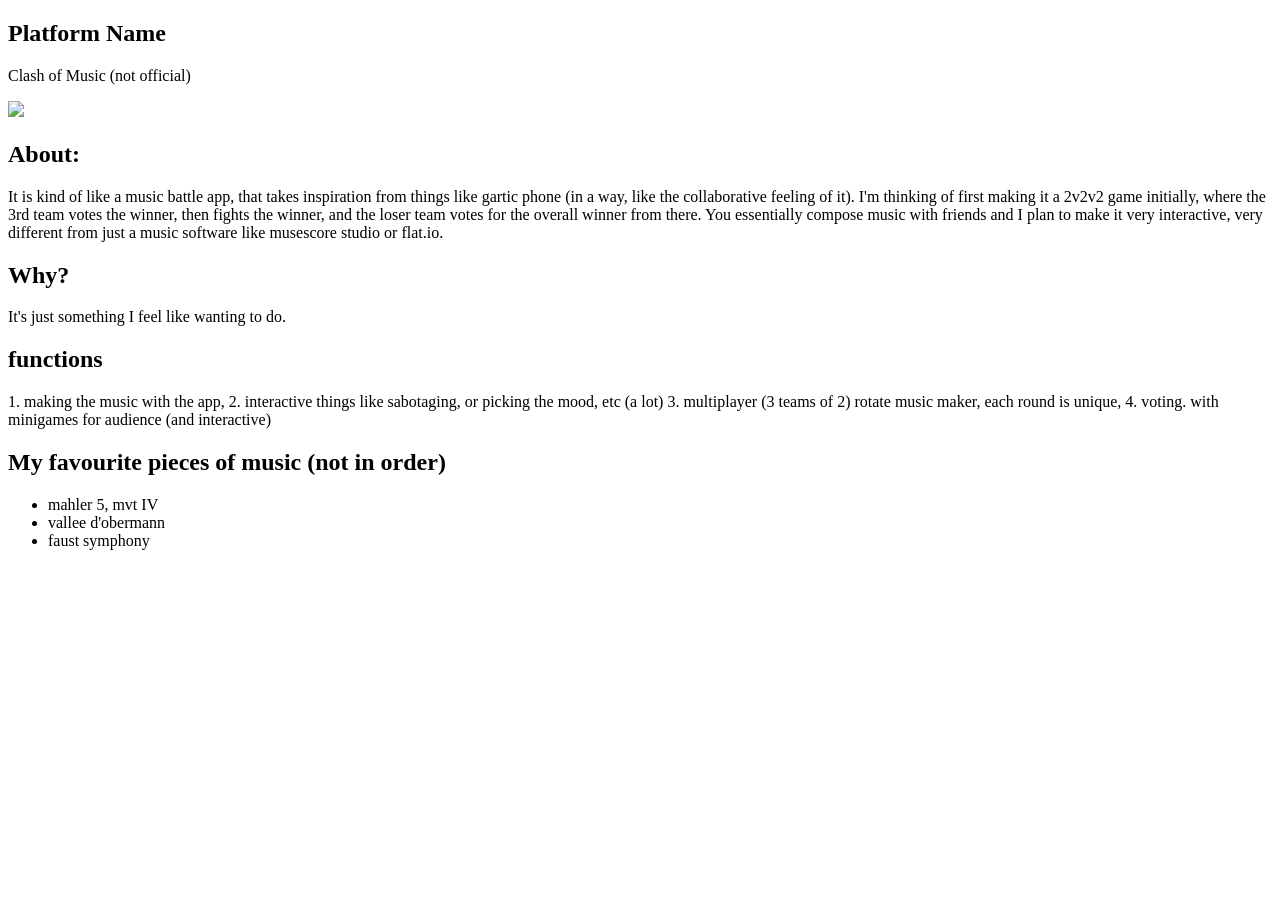
==== index.html @ 8674365b "test" ====
<!DOCTYPE html>
<html>
<head>
    <title>Intro Maybe</title>
    <link rel="icon" type="image/png" href="test.png">
</head>
<body>
    <h2>Platform Name</h2>
    <p>Clash of Music (not official)</p>
    <img src="test2.png" width="200">
    <h2>About:</h2>
    <p>It is kind of like a music battle app, that takes inspiration from things like
        gartic phone (in a way, like the collaborative feeling of it). I'm thinking of
        first making it a 2v2v2 game initially, where the 3rd team votes the winner,
        then fights the winner, and the loser team votes for the overall winner from there.
        You essentially compose music with friends and I plan to make it very interactive,
        very different from just a music software like musescore studio or flat.io.
    </p>
    <h2>Why?</h2>
    <p>It's just something I feel like wanting to do.</p>
    <h2>functions</h2>
    <p>1. making the music with the app, 2. interactive things like sabotaging, or picking the mood, etc (a lot)
        3. multiplayer (3 teams of 2) rotate music maker, each round is unique,
        4.  voting. with minigames for audience (and interactive)
    </p>
    <h2>My favourite pieces of music (not in order)</h2>
    <ul>
        <li>mahler 5, mvt IV</li>
        <li>vallee d'obermann</li>
        <li>faust symphony</li>
    </ul>
</body>
</html>
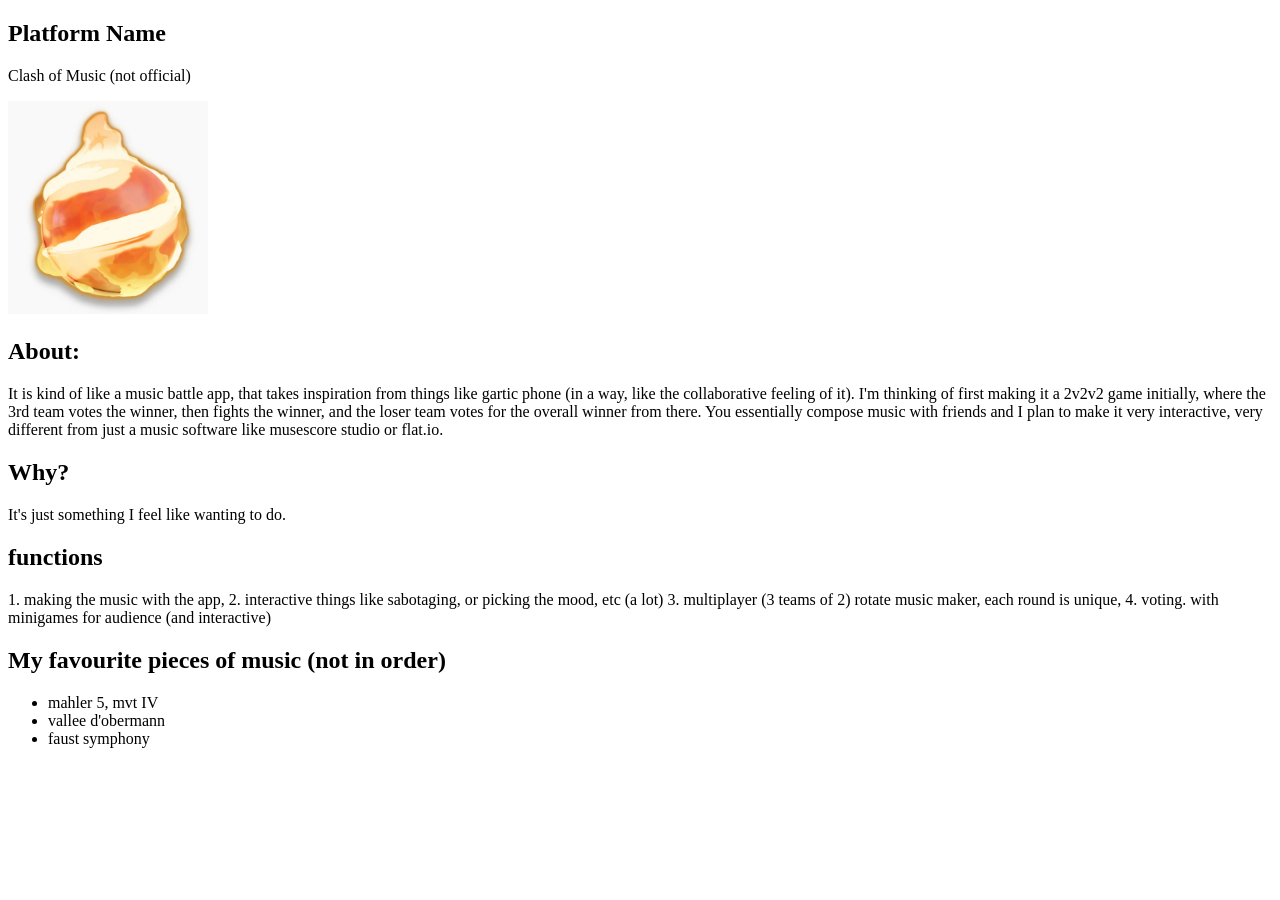
==== commit 750a17f1: "test" ====
--- a/index.html
+++ b/index.html
@@ -1,4 +1,4 @@
-<!DOCTYPE html>
+<!DOCTYPE html> 
 <html>
 <head>
     <title>Intro Maybe</title>
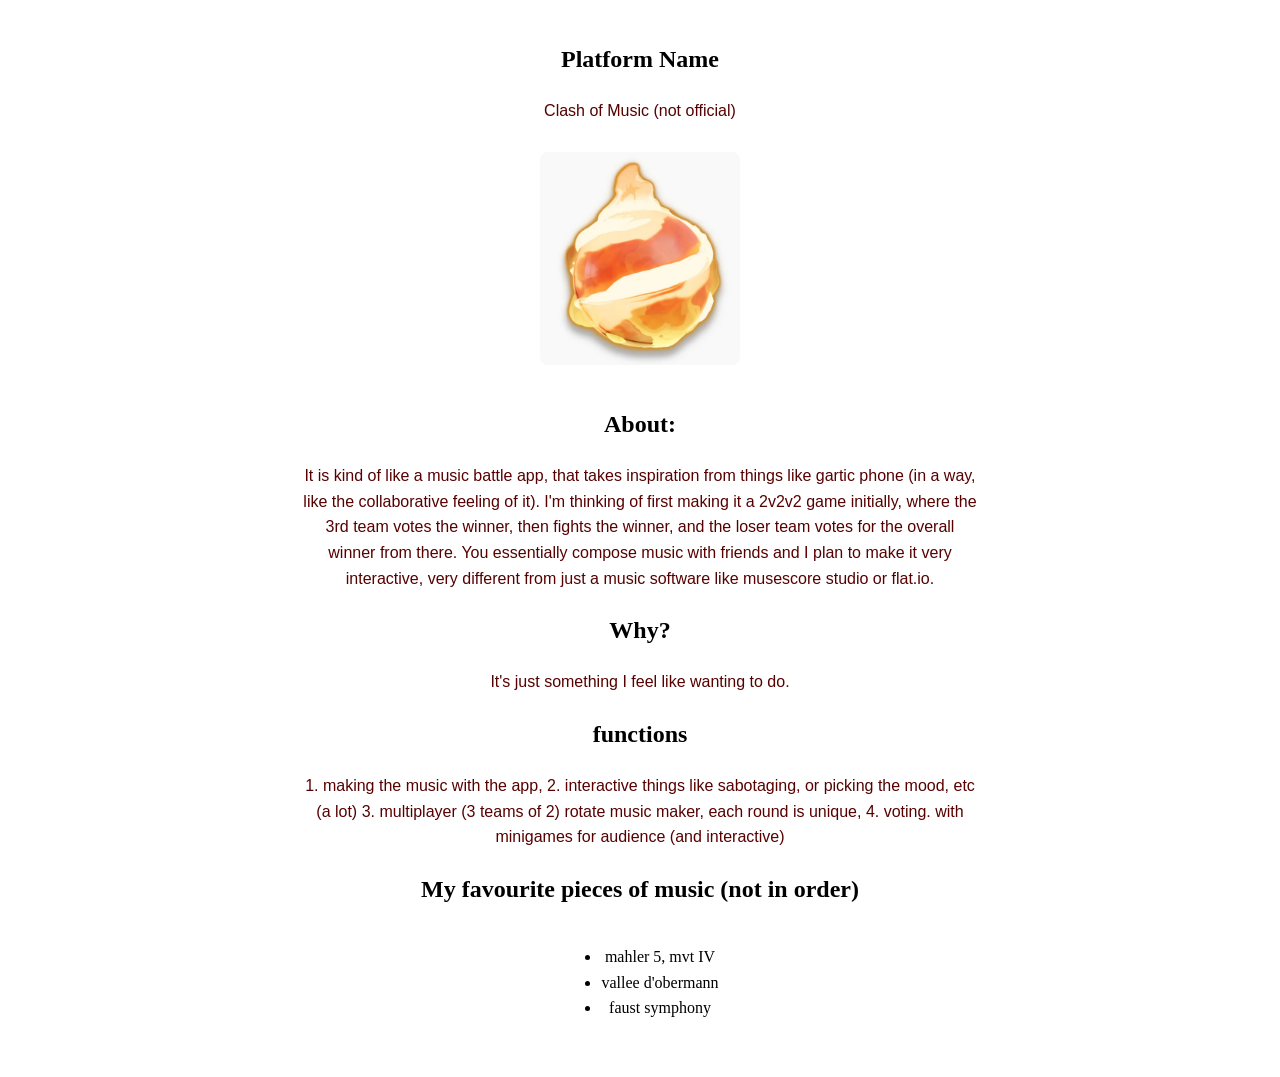
==== commit 2079c68b: "test" ====
--- a/index.html
+++ b/index.html
@@ -3,6 +3,7 @@
 <head>
     <title>Intro Maybe</title>
     <link rel="icon" type="image/png" href="test.png">
+    <link rel="stylesheet" href="style.css">
 </head>
 <body>
     <h2>Platform Name</h2>
--- a/style.css
+++ b/style.css
@@ -0,0 +1,24 @@
+body {
+    max-width: 680px;
+    margin: 40px auto;
+    padding: 0 20px;
+    font-family:'Times New Roman', Times, serif;
+    line-height: 1.6;
+    color: #000000;
+    text-align: center;
+}
+
+p {
+    font-family:'Franklin Gothic Medium', 'Arial Narrow', Arial, sans-serif;
+    color: rgb(87, 0, 0);
+}
+
+ul {
+    display: inline-block;
+}
+
+img {
+    border-radius: 8px;
+    margin: 12px 0;
+}
+
